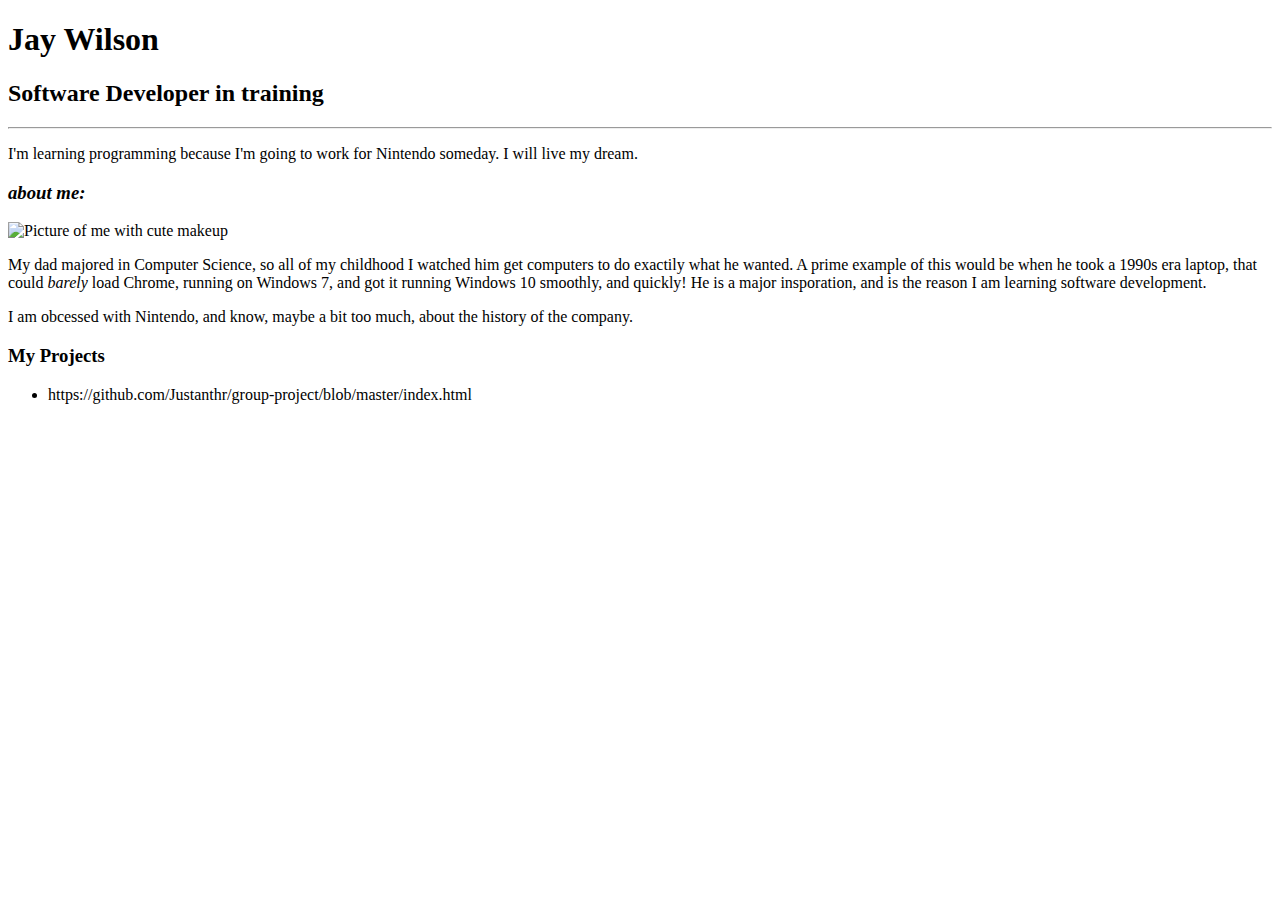
==== index.html @ 59d01bb3 "adding my portfolio" ====
<!DOCTYPE html>
<html lang="en">
  <head>
    <meta charset="utf-8" />
    <meta name="viewport" content="width=device-width" />
    <title>repl.it</title>
  </head>
  <body>
    <div>
      <h1>Jay Wilson</h1>
      <h2>Software Developer in training</h2>
      <hr />
      <p>
        I'm learning programming because I'm going to work for Nintendo someday.
        I will live my dream.
      </p>
      <h3><em> about me:</em></h3>
      <img
        alt="Picture of me with cute makeup"
        src="https://scontent-iad3-2.xx.fbcdn.net/v/t39.30808-6/269106220_3053500764897521_1254508189594717649_n.jpg?_nc_cat=100&ccb=1-5&_nc_sid=174925&_nc_ohc=aiUITazV2IIAX8XuIaF&_nc_ht=scontent-iad3-2.xx&oh=00_AT_l8aX35Ot2QyOpG-nkR5niLsKIRgBvrexIgafkw8HpJg&oe=61E54B14"
        <hr
      />
      <p>
        My dad majored in Computer Science, so all of my childhood I watched him
        get computers to do exactily what he wanted. A prime example of this
        would be when he took a 1990s era laptop, that could
        <em>barely</em> load Chrome, running on Windows 7, and got it running
        Windows 10 smoothly, and quickly! He is a major insporation, and is the
        reason I am learning software development.
      </p>

      <p>
        I am obcessed with Nintendo, and know, maybe a bit too much, about the
        history of the company.
      </p>

      <h3>My Projects</h3>
      <ul>
        <li>
          https://github.com/Justanthr/group-project/blob/master/index.html
        </li>
      </ul>
    </div>
  </body>
</html>
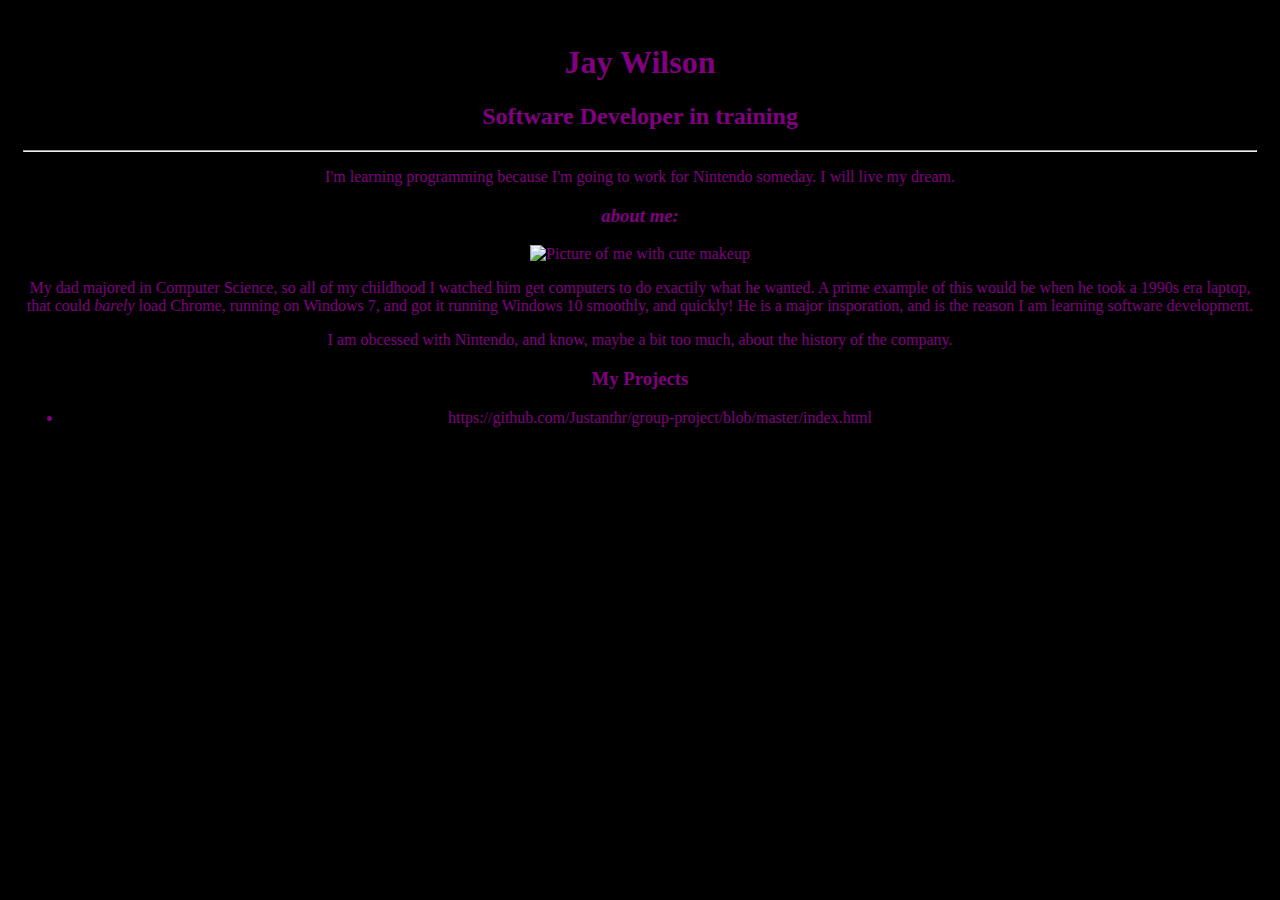
==== commit e13cc39f: "updating" ====
--- a/index.html
+++ b/index.html
@@ -4,6 +4,23 @@
     <meta charset="utf-8" />
     <meta name="viewport" content="width=device-width" />
     <title>repl.it</title>
+    <title>cell padding</title>
+    <style>
+      div {
+        width: auto;
+        text-align: center;
+        padding: 15px;
+        border: 10px purple;
+      }
+      img {
+        max-width: 30%;
+        height: 30%;
+      }
+      body {
+        background-color: black;
+        color: purple;
+      }
+    </style>
   </head>
   <body>
     <div>
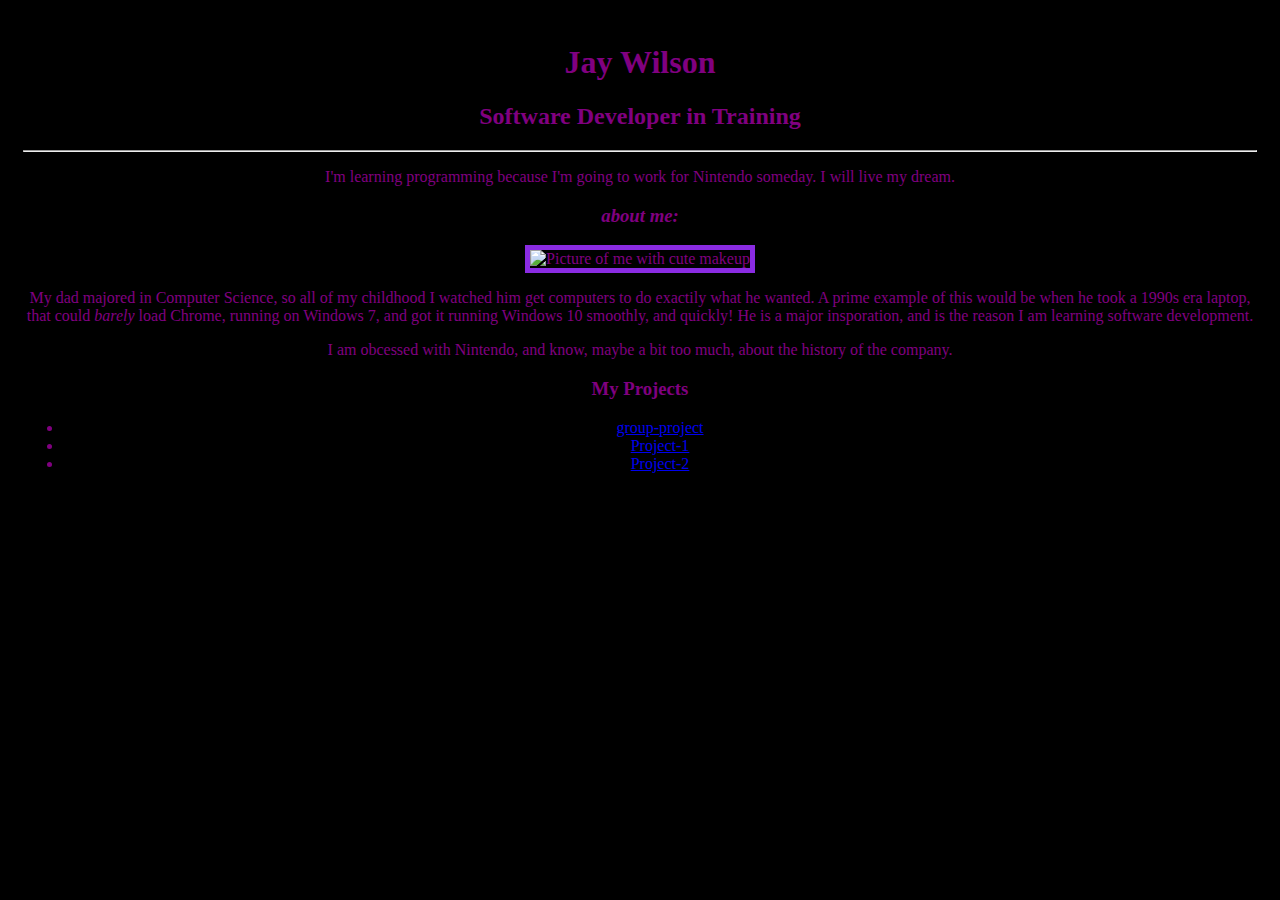
==== commit 78f9d66f: "Idk, I wanted a border around my picture" ====
--- a/index.html
+++ b/index.html
@@ -10,11 +10,11 @@
         width: auto;
         text-align: center;
         padding: 15px;
-        border: 10px purple;
       }
       img {
         max-width: 30%;
         height: 30%;
+        border: 5px solid blueviolet;
       }
       body {
         background-color: black;
@@ -25,7 +25,7 @@
   <body>
     <div>
       <h1>Jay Wilson</h1>
-      <h2>Software Developer in training</h2>
+      <h2>Software Developer in Training</h2>
       <hr />
       <p>
         I'm learning programming because I'm going to work for Nintendo someday.
@@ -34,7 +34,7 @@
       <h3><em> about me:</em></h3>
       <img
         alt="Picture of me with cute makeup"
-        src="https://scontent-iad3-2.xx.fbcdn.net/v/t39.30808-6/269106220_3053500764897521_1254508189594717649_n.jpg?_nc_cat=100&ccb=1-5&_nc_sid=174925&_nc_ohc=aiUITazV2IIAX8XuIaF&_nc_ht=scontent-iad3-2.xx&oh=00_AT_l8aX35Ot2QyOpG-nkR5niLsKIRgBvrexIgafkw8HpJg&oe=61E54B14"
+        src="https://scontent-iad3-2.xx.fbcdn.net/v/t39.30808-6/269106220_3053500764897521_1254508189594717649_n.jpg?_nc_cat=100&ccb=1-5&_nc_sid=174925&_nc_ohc=SP9rw1JseAYAX9HHs8l&_nc_ht=scontent-iad3-2.xx&oh=00_AT87uZ3GWF_V2AR-th2or772lLnP63G4XFlzXxBrYQMwjg&oe=61ED3414"
         <hr
       />
       <p>
@@ -54,7 +54,18 @@
       <h3>My Projects</h3>
       <ul>
         <li>
-          https://github.com/Justanthr/group-project/blob/master/index.html
+          <a
+            href="https://github.com/Justanthr/group-project/blob/master/index.html"
+            >group-project</a
+          >
+        </li>
+        <li>
+          <a href="https://github.com/Justanthr/Project-1">Project-1</a>
+        </li>
+        <li>
+          <a href="https://github.com/Justanthr/Project-2-catsndogs"
+            >Project-2</a
+          >
         </li>
       </ul>
     </div>
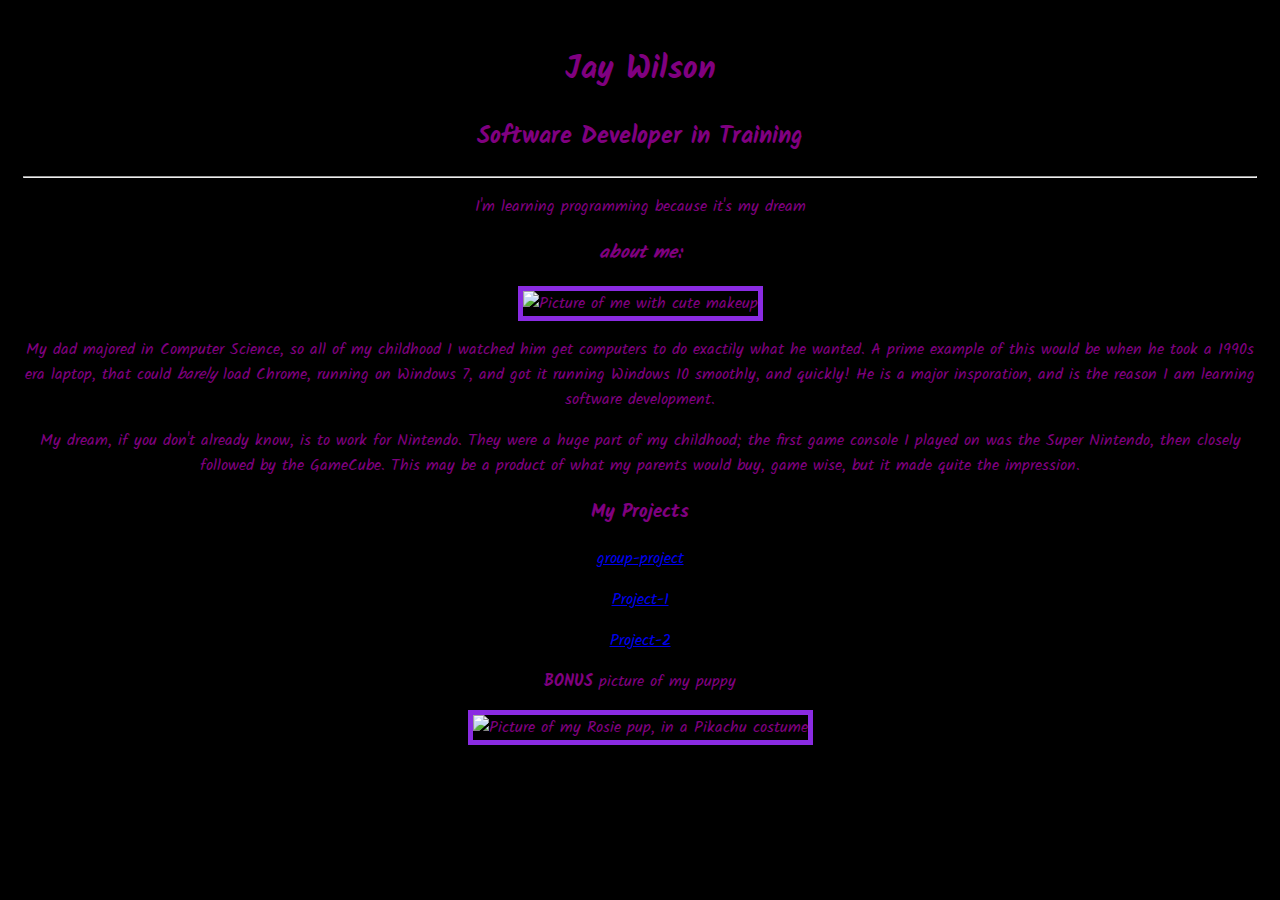
==== commit 629220d7: "Changed font, added picture" ====
--- a/index.html
+++ b/index.html
@@ -3,34 +3,22 @@
   <head>
     <meta charset="utf-8" />
     <meta name="viewport" content="width=device-width" />
-    <title>repl.it</title>
+    <title>Portfolio</title>
     <title>cell padding</title>
-    <style>
-      div {
-        width: auto;
-        text-align: center;
-        padding: 15px;
-      }
-      img {
-        max-width: 30%;
-        height: 30%;
-        border: 5px solid blueviolet;
-      }
-      body {
-        background-color: black;
-        color: purple;
-      }
-    </style>
+    <link rel="stylesheet" href="style.css" />
+    <link rel="preconnect" href="https://fonts.googleapis.com" />
+    <link rel="preconnect" href="https://fonts.gstatic.com" crossorigin />
+    <link
+      href="https://fonts.googleapis.com/css2?family=Kalam:wght@700&display=swap"
+      rel="stylesheet"
+    />
   </head>
   <body>
     <div>
       <h1>Jay Wilson</h1>
       <h2>Software Developer in Training</h2>
       <hr />
-      <p>
-        I'm learning programming because I'm going to work for Nintendo someday.
-        I will live my dream.
-      </p>
+      <p>I'm learning programming because it's my dream</p>
       <h3><em> about me:</em></h3>
       <img
         alt="Picture of me with cute makeup"
@@ -47,27 +35,27 @@
       </p>
 
       <p>
-        I am obcessed with Nintendo, and know, maybe a bit too much, about the
-        history of the company.
+        My dream, if you don't already know, is to work for Nintendo. They were
+        a huge part of my childhood; the first game console I played on was the
+        Super Nintendo, then closely followed by the GameCube. This may be a
+        product of what my parents would buy, game wise, but it made quite the
+        impression.
       </p>
 
       <h3>My Projects</h3>
-      <ul>
-        <li>
-          <a
-            href="https://github.com/Justanthr/group-project/blob/master/index.html"
-            >group-project</a
-          >
-        </li>
-        <li>
-          <a href="https://github.com/Justanthr/Project-1">Project-1</a>
-        </li>
-        <li>
-          <a href="https://github.com/Justanthr/Project-2-catsndogs"
-            >Project-2</a
-          >
-        </li>
-      </ul>
+      <a
+        href="https://github.com/Justanthr/group-project/blob/master/index.html"
+        >group-project</a
+      >
+      <p><a href="https://github.com/Justanthr/Project-1">Project-1</a></p>
+      <a href="https://github.com/Justanthr/Project-2-catsndogs">Project-2</a>
+      <p><b>BONUS</b> picture of my puppy</p>
+      <p>
+        <img
+          src="https://scontent-iad3-2.xx.fbcdn.net/v/t1.6435-9/s851x315/46519495_2206106262970313_645701513515106304_n.jpg?_nc_cat=103&ccb=1-5&_nc_sid=da31f3&_nc_ohc=hz15FpHMuKwAX93R845&tn=Vh1C5-eH2SiLGSHE&_nc_ht=scontent-iad3-2.xx&oh=00_AT9b5A2CHJ4lUSVU7OYvK-oDstQxyzZw0qnnhDFXdln1TQ&oe=621080ED"
+          alt="Picture of my Rosie pup, in a Pikachu costume"
+        />
+      </p>
     </div>
   </body>
 </html>
--- a/style.css
+++ b/style.css
@@ -0,0 +1,15 @@
+body {
+  background-color: black;
+  color: purple;
+  font-family: "Kalam", serif;
+}
+div {
+  width: auto;
+  text-align: center;
+  padding: 15px;
+}
+img {
+  max-width: 30%;
+  height: 30%;
+  border: 5px solid blueviolet;
+}
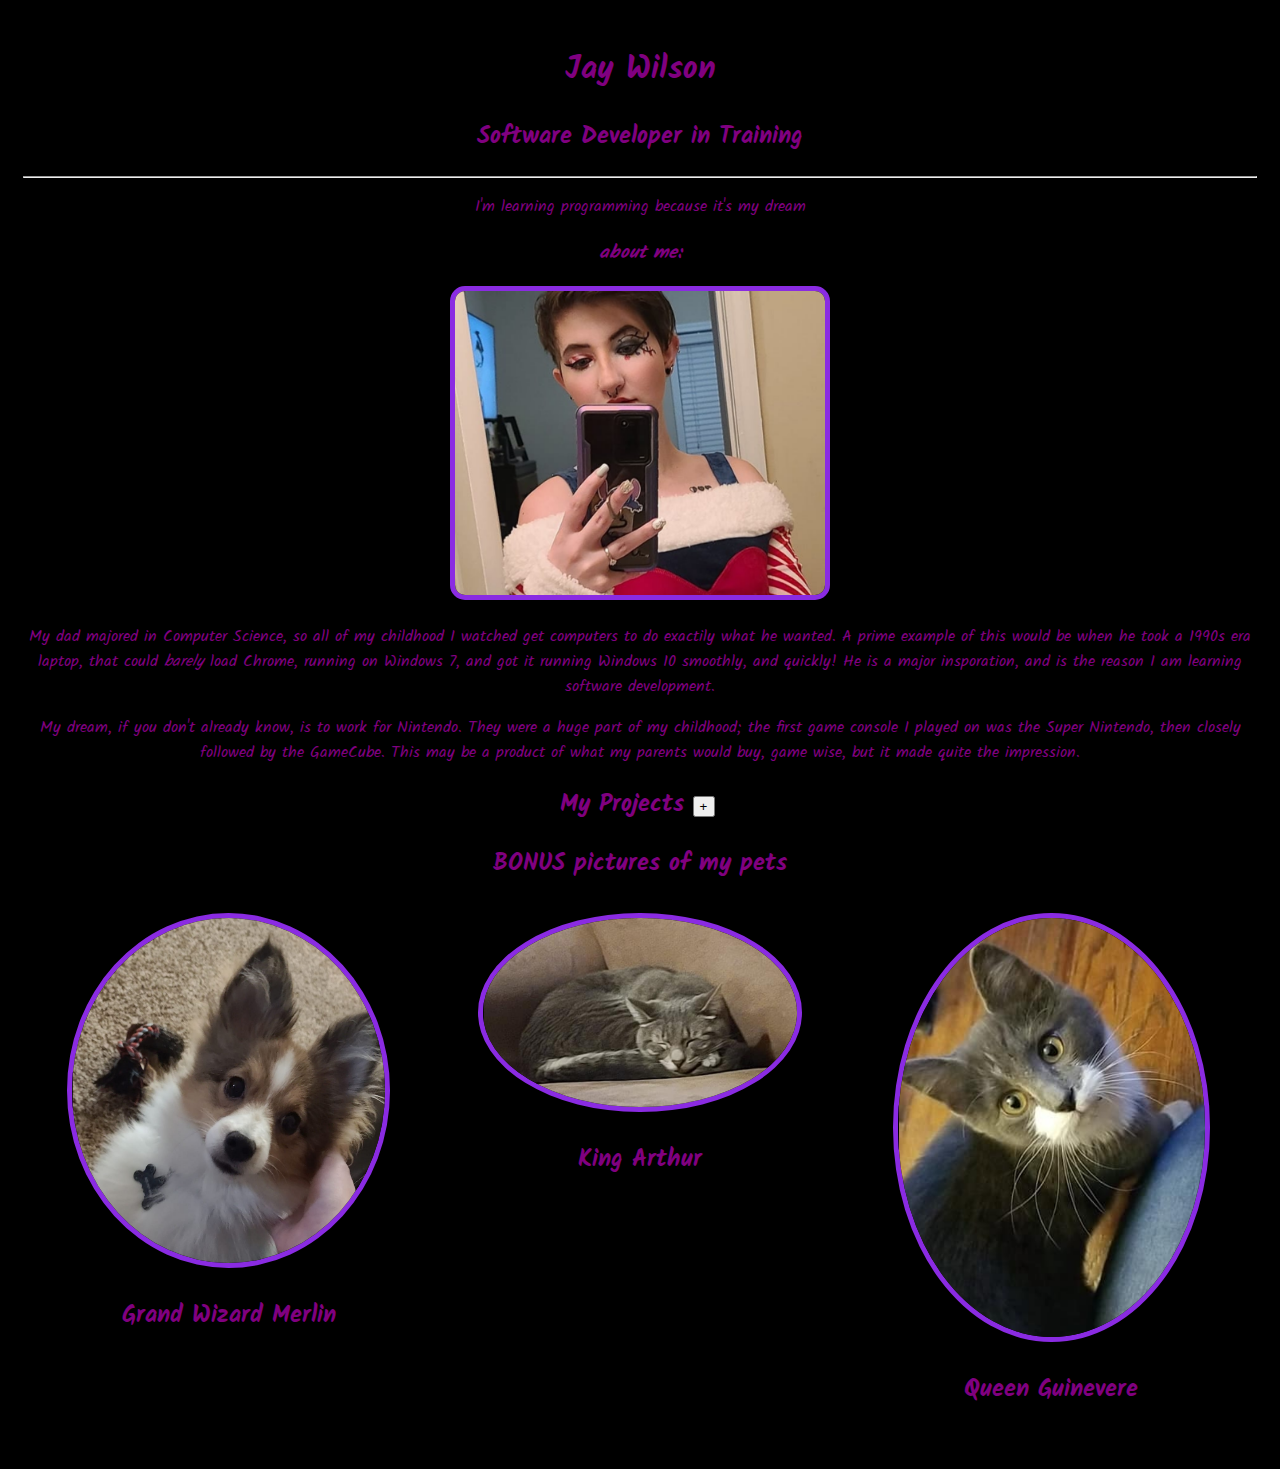
==== commit f4d1fb94: "updated pets. projects show hide in progress" ====
--- a/index.html
+++ b/index.html
@@ -14,26 +14,26 @@
     />
   </head>
   <body>
-    <div>
+    <div class="about-me">
       <h1>Jay Wilson</h1>
       <h2>Software Developer in Training</h2>
       <hr />
       <p>I'm learning programming because it's my dream</p>
       <h3><em> about me:</em></h3>
       <img
+        class="self"
         alt="Picture of me with cute makeup"
-        src="https://scontent-iad3-2.xx.fbcdn.net/v/t39.30808-6/269106220_3053500764897521_1254508189594717649_n.jpg?_nc_cat=100&ccb=1-5&_nc_sid=174925&_nc_ohc=SP9rw1JseAYAX9HHs8l&_nc_ht=scontent-iad3-2.xx&oh=00_AT87uZ3GWF_V2AR-th2or772lLnP63G4XFlzXxBrYQMwjg&oe=61ED3414"
+        src="/Pictures-portfolio/Self.PNG"
         <hr
       />
       <p>
-        My dad majored in Computer Science, so all of my childhood I watched him
-        get computers to do exactily what he wanted. A prime example of this
-        would be when he took a 1990s era laptop, that could
+        My dad majored in Computer Science, so all of my childhood I watched get
+        computers to do exactily what he wanted. A prime example of this would
+        be when he took a 1990s era laptop, that could
         <em>barely</em> load Chrome, running on Windows 7, and got it running
         Windows 10 smoothly, and quickly! He is a major insporation, and is the
         reason I am learning software development.
       </p>
-
       <p>
         My dream, if you don't already know, is to work for Nintendo. They were
         a huge part of my childhood; the first game console I played on was the
@@ -41,21 +41,37 @@
         product of what my parents would buy, game wise, but it made quite the
         impression.
       </p>
-
-      <h3>My Projects</h3>
-      <a
-        href="https://github.com/Justanthr/group-project/blob/master/index.html"
-        >group-project</a
-      >
-      <p><a href="https://github.com/Justanthr/Project-1">Project-1</a></p>
-      <a href="https://github.com/Justanthr/Project-2-catsndogs">Project-2</a>
-      <p><b>BONUS</b> picture of my puppy</p>
-      <p>
+      <div class="my-projects"></div>
+    </div>
+    <div class="bonus">
+      <h2><b>BONUS</b> pictures of my pets</h2>
+    </div>
+    <div class="row">
+      <div class="column">
         <img
-          src="https://scontent-iad3-2.xx.fbcdn.net/v/t1.6435-9/s851x315/46519495_2206106262970313_645701513515106304_n.jpg?_nc_cat=103&ccb=1-5&_nc_sid=da31f3&_nc_ohc=hz15FpHMuKwAX93R845&tn=Vh1C5-eH2SiLGSHE&_nc_ht=scontent-iad3-2.xx&oh=00_AT9b5A2CHJ4lUSVU7OYvK-oDstQxyzZw0qnnhDFXdln1TQ&oe=621080ED"
-          alt="Picture of my Rosie pup, in a Pikachu costume"
+          class="pet-pics"
+          src="./Pictures-portfolio/Merlin.PNG"
+          alt="Picture of my dog Merlin"
         />
-      </p>
+        <h2>Grand Wizard Merlin</h2>
+      </div>
+      <div class="column">
+        <img
+          class="pet-pics"
+          src="./Pictures-portfolio/Arthur.PNG"
+          alt="Picture of my cat Arthur"
+        />
+        <h2>King Arthur</h2>
+      </div>
+      <div class="column">
+        <img
+          class="pet-pics"
+          src="./Pictures-portfolio/Guen.PNG"
+          alt="Picture of my cat Guen"
+        />
+        <h2>Queen Guinevere</h2>
+      </div>
     </div>
+    <script src="script.js"></script>
   </body>
 </html>
--- a/style.css
+++ b/style.css
@@ -2,14 +2,33 @@
   background-color: black;
   color: purple;
   font-family: "Kalam", serif;
-}
-div {
   width: auto;
   text-align: center;
   padding: 15px;
 }
-img {
+.self {
   max-width: 30%;
   height: 30%;
   border: 5px solid blueviolet;
+  border-radius: 15px;
 }
+.row {
+  display: flex;
+}
+.column {
+  flex: 1;
+  padding: 10px;
+  text-align: center;
+}
+.pet-pics {
+  max-height: 80%;
+  max-width: 80%;
+  border: 5px solid blueviolet;
+  border-radius: 100%;
+}
+.projects-header {
+  padding-right: 5px;
+}
+.projects-button {
+  padding-left: 5px;
+}
